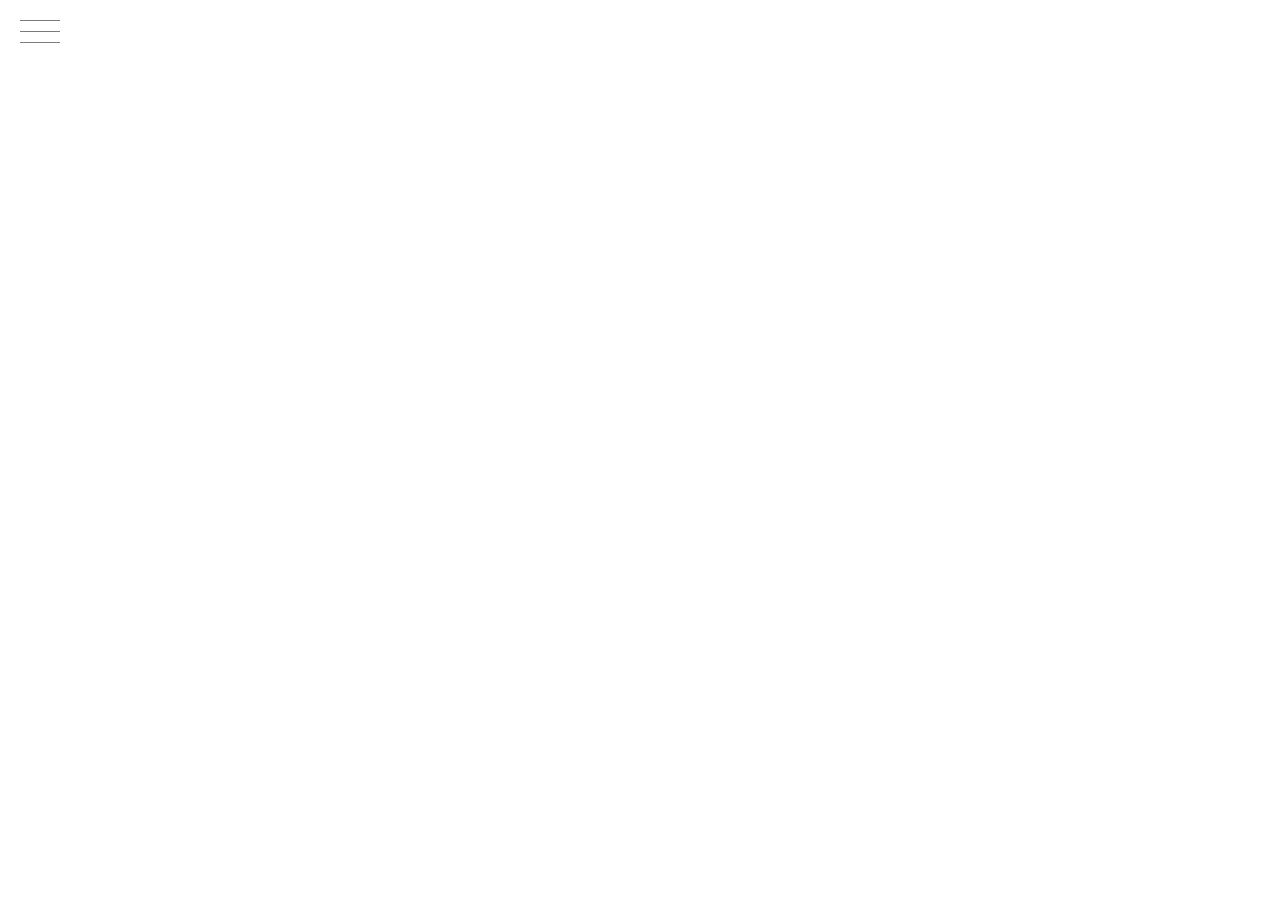
==== html/index2.html @ d608b3e4 "added spikes" ====
<!DOCTYPE html>
<html>
  <head>
    <meta charset="utf-8">
    <link rel="stylesheet" href="../style/style.min.css">
    <title></title>
  </head>
  <body>
    <div id='nav' class="nav">
      <a href="#"><div class="box"></div></a>
      <a href="#"><div class="box2"></div></a>
    </div>
    <div id='burger' class="burger" onclick="openNav()">
      <li id='up'></li>
      <li id='mid'></li>
      <li id='down'></li>
    </div>
    <script type="text/javascript" src='script/script.js'></script>
    <script type="text/javascript" src='script/spikes.js'></script>
    <script type="text/javascript" src='script/p5.min.js'></script>
    <script type="text/javascript" src='script/p5.sound.min.js'></script>
  </body>
</html>
---- style/style.min.css ----
*{margin:0;padding:0;box-sizing:border-box}.nav{position:fixed;width:0%;height:100vh;transition:.5s;padding-top:60px;overflow-x:hidden;background-color:#fff}.box{margin-left:1vw;margin-bottom:1vw;width:28vw;height:30vh;background-color:#000;background-image:url("https://raw.githubusercontent.com/pizza3/InputAudio-Visualizer/gh-pages/images/visual1.png");background-size:cover;background-position:center}.box2{margin-left:1vw;margin-bottom:1vw;width:28vw;height:30vh;background-color:#000;background-image:url("https://raw.githubusercontent.com/pizza3/InputAudio-Visualizer/gh-pages/images/visual1.png");background-size:cover;background-position:center}.nav1{width:30vw}.nav2{width:0vw}.burger{display:block;width:50px;height:37px;position:fixed;z-index:19;top:20px;left:20px}.burger li:nth-child(1){display:block;width:40px;height:1px;background-color:#7a7a7a;transition:.5s}.burger li:nth-child(2){display:block;width:40px;height:1px;background-color:#7a7a7a;margin-top:10px;transition:.6s}.burger li:nth-child(3){display:block;width:40px;height:1px;margin-top:10px;background-color:#7a7a7a;transition:.5s}.a1{transform:rotate(45deg) translate(7px, 9px)}.a2{width:0px}.a3{transform:rotate(-45deg) translate(4px, -9px)}@media (max-width: 800px){.nav1{width:50%}}
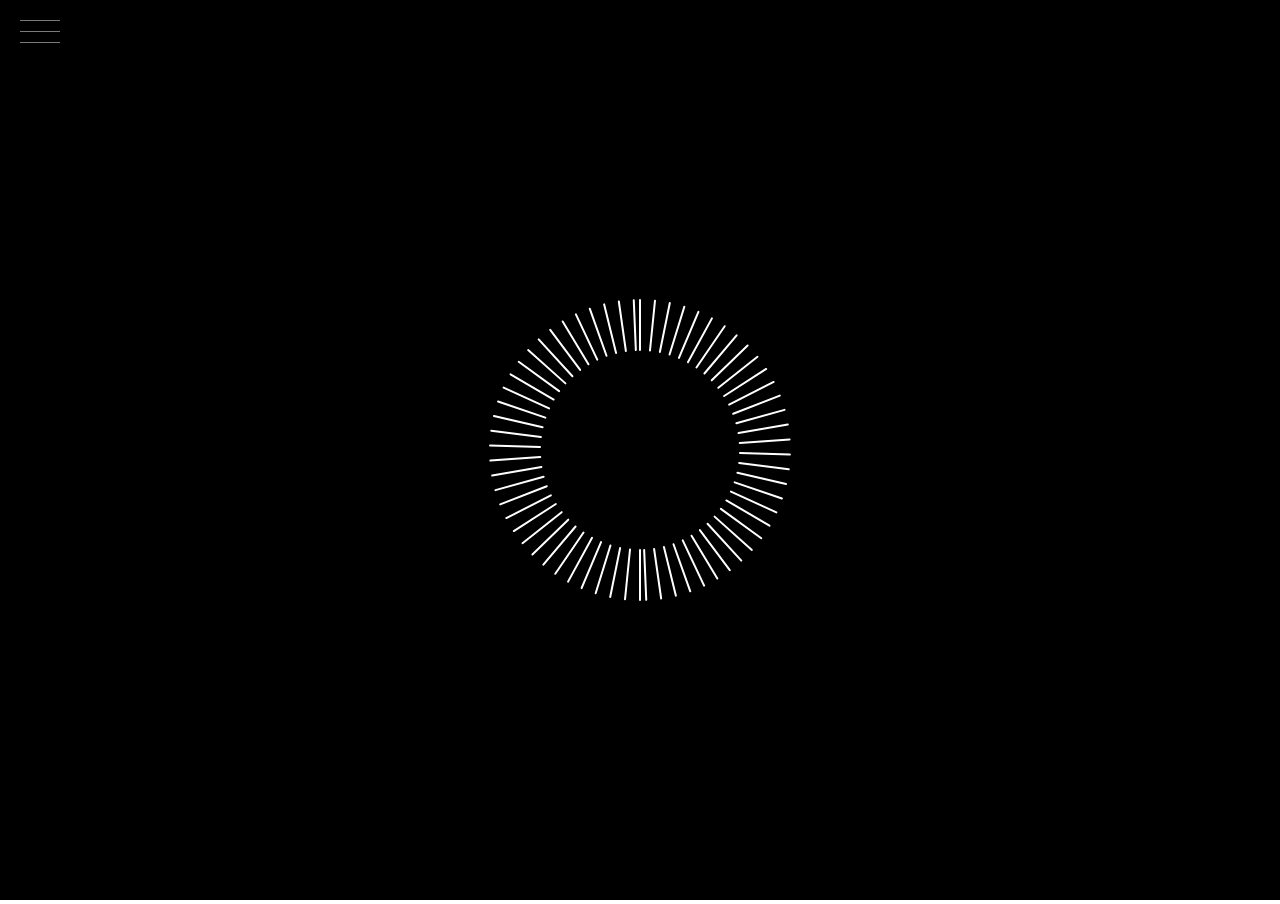
==== commit e655986b: "corrected dir path" ====
--- a/html/index2.html
+++ b/html/index2.html
@@ -15,9 +15,9 @@
       <li id='mid'></li>
       <li id='down'></li>
     </div>
-    <script type="text/javascript" src='script/script.js'></script>
-    <script type="text/javascript" src='script/spikes.js'></script>
-    <script type="text/javascript" src='script/p5.min.js'></script>
-    <script type="text/javascript" src='script/p5.sound.min.js'></script>
+    <script type="text/javascript" src='../script/script.js'></script>
+    <script type="text/javascript" src='../script/spikes.js'></script>
+    <script type="text/javascript" src='../script/p5.min.js'></script>
+    <script type="text/javascript" src='../script/p5.sound.min.js'></script>
   </body>
 </html>
--- a/style/style.min.css
+++ b/style/style.min.css
@@ -1 +1 @@
-*{margin:0;padding:0;box-sizing:border-box}.nav{position:fixed;width:0%;height:100vh;transition:.5s;padding-top:60px;overflow-x:hidden;background-color:#fff}.box{margin-left:1vw;margin-bottom:1vw;width:28vw;height:30vh;background-color:#000;background-image:url("https://raw.githubusercontent.com/pizza3/InputAudio-Visualizer/gh-pages/images/visual1.png");background-size:cover;background-position:center}.box2{margin-left:1vw;margin-bottom:1vw;width:28vw;height:30vh;background-color:#000;background-image:url("https://raw.githubusercontent.com/pizza3/InputAudio-Visualizer/gh-pages/images/visual1.png");background-size:cover;background-position:center}.nav1{width:30vw}.nav2{width:0vw}.burger{display:block;width:50px;height:37px;position:fixed;z-index:19;top:20px;left:20px}.burger li:nth-child(1){display:block;width:40px;height:1px;background-color:#7a7a7a;transition:.5s}.burger li:nth-child(2){display:block;width:40px;height:1px;background-color:#7a7a7a;margin-top:10px;transition:.6s}.burger li:nth-child(3){display:block;width:40px;height:1px;margin-top:10px;background-color:#7a7a7a;transition:.5s}.a1{transform:rotate(45deg) translate(7px, 9px)}.a2{width:0px}.a3{transform:rotate(-45deg) translate(4px, -9px)}@media (max-width: 800px){.nav1{width:50%}}
+*{margin:0;padding:0;box-sizing:border-box}.nav{position:fixed;width:0%;height:100vh;transition:.5s;padding-top:60px;overflow-x:hidden;background-color:#fff}.box{margin-left:1vw;margin-bottom:1vw;width:28vw;height:30vh;background-color:#000;background-image:url("https://raw.githubusercontent.com/pizza3/InputAudio-Visualizer/gh-pages/images/visual1.png");background-size:cover;background-position:center}.box2{margin-left:1vw;margin-bottom:1vw;width:28vw;height:30vh;background-color:#000;background-image:url("https://raw.githubusercontent.com/pizza3/InputAudio-Visualizer/gh-pages/images/visual2.png");background-size:cover;background-position:center}.nav1{width:30vw}.nav2{width:0vw}.burger{display:block;width:50px;height:37px;position:fixed;z-index:19;top:20px;left:20px}.burger li:nth-child(1){display:block;width:40px;height:1px;background-color:#7a7a7a;transition:.5s}.burger li:nth-child(2){display:block;width:40px;height:1px;background-color:#7a7a7a;margin-top:10px;transition:.6s}.burger li:nth-child(3){display:block;width:40px;height:1px;margin-top:10px;background-color:#7a7a7a;transition:.5s}.a1{transform:rotate(45deg) translate(7px, 9px)}.a2{width:0px}.a3{transform:rotate(-45deg) translate(4px, -9px)}@media (max-width: 800px){.nav1{width:50%}}
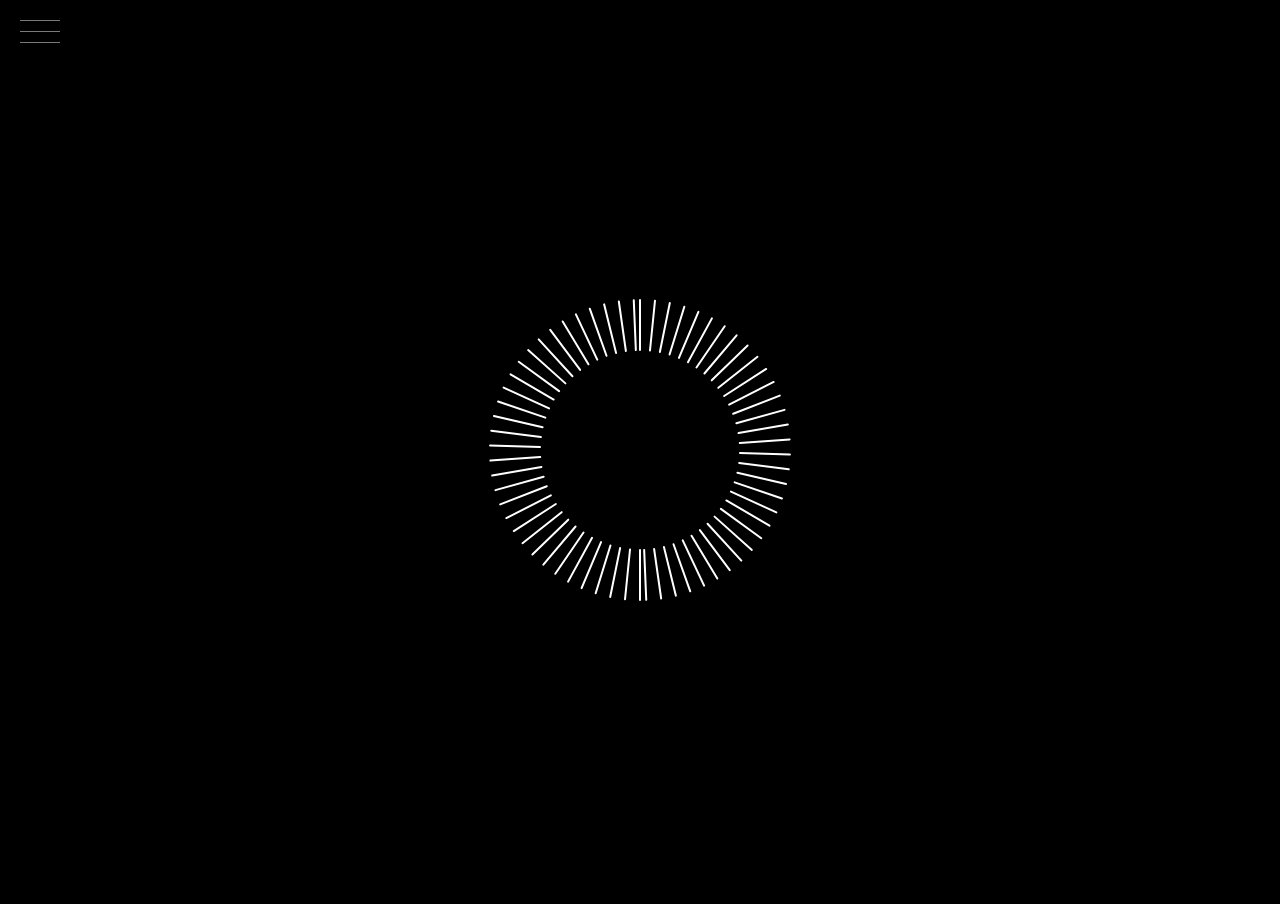
==== commit 8e34f418: "small changes" ====
--- a/html/index2.html
+++ b/html/index2.html
@@ -7,8 +7,8 @@
   </head>
   <body>
     <div id='nav' class="nav">
-      <a href="#"><div class="box"></div></a>
-      <a href="#"><div class="box2"></div></a>
+      <div class="box" onclick="boxNav('box','https://pizza3.github.io/InputAudio-Visualizer/')"></div>
+      <div class="box2" onclick="boxNav('box','https://pizza3.github.io/InputAudio-Visualizer/html/index2.html')"></div>
     </div>
     <div id='burger' class="burger" onclick="openNav()">
       <li id='up'></li>
--- a/style/style.min.css
+++ b/style/style.min.css
@@ -1 +1 @@
-*{margin:0;padding:0;box-sizing:border-box}.nav{position:fixed;width:0%;height:100vh;transition:.5s;padding-top:60px;overflow-x:hidden;background-color:#fff}.box{margin-left:1vw;margin-bottom:1vw;width:28vw;height:30vh;background-color:#000;background-image:url("https://raw.githubusercontent.com/pizza3/InputAudio-Visualizer/gh-pages/images/visual1.png");background-size:cover;background-position:center}.box2{margin-left:1vw;margin-bottom:1vw;width:28vw;height:30vh;background-color:#000;background-image:url("https://raw.githubusercontent.com/pizza3/InputAudio-Visualizer/gh-pages/images/visual2.png");background-size:cover;background-position:center}.nav1{width:30vw}.nav2{width:0vw}.burger{display:block;width:50px;height:37px;position:fixed;z-index:19;top:20px;left:20px}.burger li:nth-child(1){display:block;width:40px;height:1px;background-color:#7a7a7a;transition:.5s}.burger li:nth-child(2){display:block;width:40px;height:1px;background-color:#7a7a7a;margin-top:10px;transition:.6s}.burger li:nth-child(3){display:block;width:40px;height:1px;margin-top:10px;background-color:#7a7a7a;transition:.5s}.a1{transform:rotate(45deg) translate(7px, 9px)}.a2{width:0px}.a3{transform:rotate(-45deg) translate(4px, -9px)}@media (max-width: 800px){.nav1{width:50%}}
+*{margin:0;padding:0;box-sizing:border-box}body{background-color:#000}.nav{position:fixed;width:0%;height:100vh;transition:600ms;padding-top:60px;overflow-x:hidden;background-color:#fff}.box{margin-left:1vw;margin-bottom:1vw;width:28vw;height:30vh;background-color:#000;background-image:url("https://raw.githubusercontent.com/pizza3/InputAudio-Visualizer/gh-pages/images/visual1.png");background-size:cover;background-position:center;cursor:pointer}.box2{margin-left:1vw;margin-bottom:1vw;width:28vw;height:30vh;background-color:#000;background-image:url("https://raw.githubusercontent.com/pizza3/InputAudio-Visualizer/gh-pages/images/visual2.png");background-size:cover;background-position:center;cursor:pointer}.nav1{width:30vw}.nav2{width:0vw}.burger{display:block;width:50px;height:37px;position:fixed;z-index:19;top:20px;left:20px;cursor:pointer}.burger li:nth-child(1){display:block;width:40px;height:1px;background-color:#7a7a7a;transition:600ms}.burger li:nth-child(2){display:block;width:40px;height:1px;background-color:#7a7a7a;margin-top:10px;transition:600ms}.burger li:nth-child(3){display:block;width:40px;height:1px;margin-top:10px;background-color:#7a7a7a;transition:600ms}.a1{transform:rotate(45deg) translate(7px, 9px)}.a2{width:0px}.a3{transform:rotate(-45deg) translate(4px, -9px)}@media (max-width: 800px){.nav1{width:50%}}
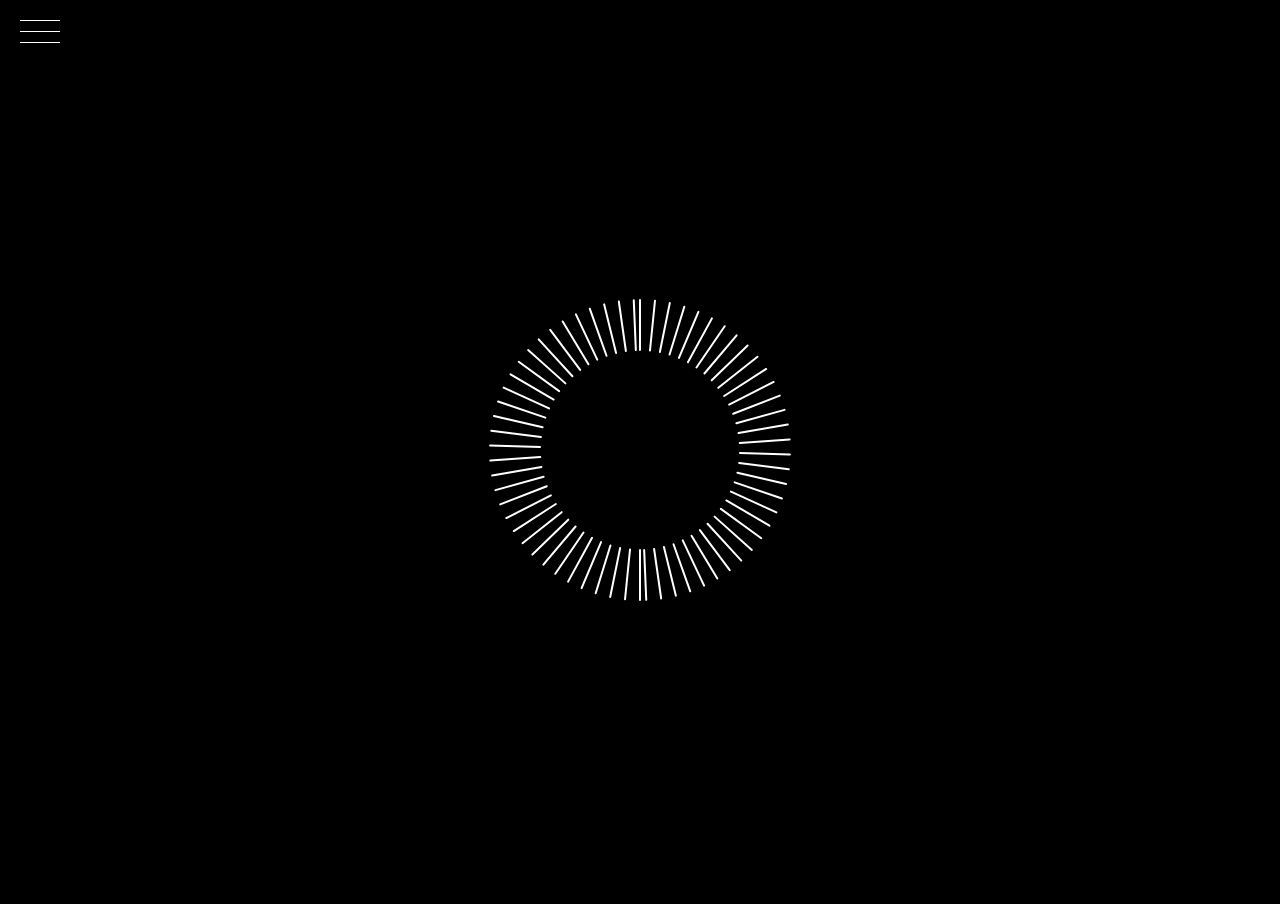
==== commit 97a93dc5: "Added meta viewport" ====
--- a/html/index2.html
+++ b/html/index2.html
@@ -2,7 +2,7 @@
 <html>
   <head>
     <meta charset="utf-8">
-    <link rel="stylesheet" href="../style/style.min.css">
+    <meta name="viewport" content="width=device-width, initial-scale=1">    <link rel="stylesheet" href="../style/style.min.css">
     <title></title>
   </head>
   <body>
--- a/style/style.min.css
+++ b/style/style.min.css
@@ -1 +1 @@
-*{margin:0;padding:0;box-sizing:border-box}body{background-color:#000}.nav{position:fixed;width:0%;height:100vh;transition:600ms;padding-top:60px;overflow-x:hidden;background-color:#fff}.box{margin-left:1vw;margin-bottom:1vw;width:28vw;height:30vh;background-color:#000;background-image:url("https://raw.githubusercontent.com/pizza3/InputAudio-Visualizer/gh-pages/images/visual1.png");background-size:cover;background-position:center;cursor:pointer}.box2{margin-left:1vw;margin-bottom:1vw;width:28vw;height:30vh;background-color:#000;background-image:url("https://raw.githubusercontent.com/pizza3/InputAudio-Visualizer/gh-pages/images/visual2.png");background-size:cover;background-position:center;cursor:pointer}.nav1{width:30vw}.nav2{width:0vw}.burger{display:block;width:50px;height:37px;position:fixed;z-index:19;top:20px;left:20px;cursor:pointer}.burger li:nth-child(1){display:block;width:40px;height:1px;background-color:#7a7a7a;transition:600ms}.burger li:nth-child(2){display:block;width:40px;height:1px;background-color:#7a7a7a;margin-top:10px;transition:600ms}.burger li:nth-child(3){display:block;width:40px;height:1px;margin-top:10px;background-color:#7a7a7a;transition:600ms}.a1{transform:rotate(45deg) translate(7px, 9px)}.a2{width:0px}.a3{transform:rotate(-45deg) translate(4px, -9px)}@media (max-width: 800px){.nav1{width:50%}}
+*{margin:0;padding:0;box-sizing:border-box}body{background-color:#000}.nav{position:fixed;width:0%;height:100vh;transition:600ms;padding-top:60px;overflow-x:hidden;background-color:#001fff}.box{margin-left:1vw;margin-bottom:1vw;width:28vw;height:30vh;background-color:#000;background-image:url("https://raw.githubusercontent.com/pizza3/InputAudio-Visualizer/gh-pages/images/visual1.png");background-size:cover;background-position:center;cursor:pointer}.box2{margin-left:1vw;margin-bottom:1vw;width:28vw;height:30vh;background-color:#000;background-image:url("https://raw.githubusercontent.com/pizza3/InputAudio-Visualizer/gh-pages/images/visual2.png");background-size:cover;background-position:center;cursor:pointer}.nav1{width:30vw}.nav2{width:0vw}.burger{display:block;width:50px;height:37px;position:fixed;z-index:19;top:20px;left:20px;cursor:pointer}.burger li:nth-child(1){display:block;width:40px;height:1px;background-color:#fff;transition:600ms}.burger li:nth-child(2){display:block;width:40px;height:1px;background-color:#fff;margin-top:10px;transition:600ms}.burger li:nth-child(3){display:block;width:40px;height:1px;margin-top:10px;background-color:#fff;transition:600ms}.a1{transform:rotate(45deg) translate(7px, 9px)}.a2{width:0px}.a3{transform:rotate(-45deg) translate(4px, -9px)}@media (max-width: 800px){.nav1{width:50%}}
